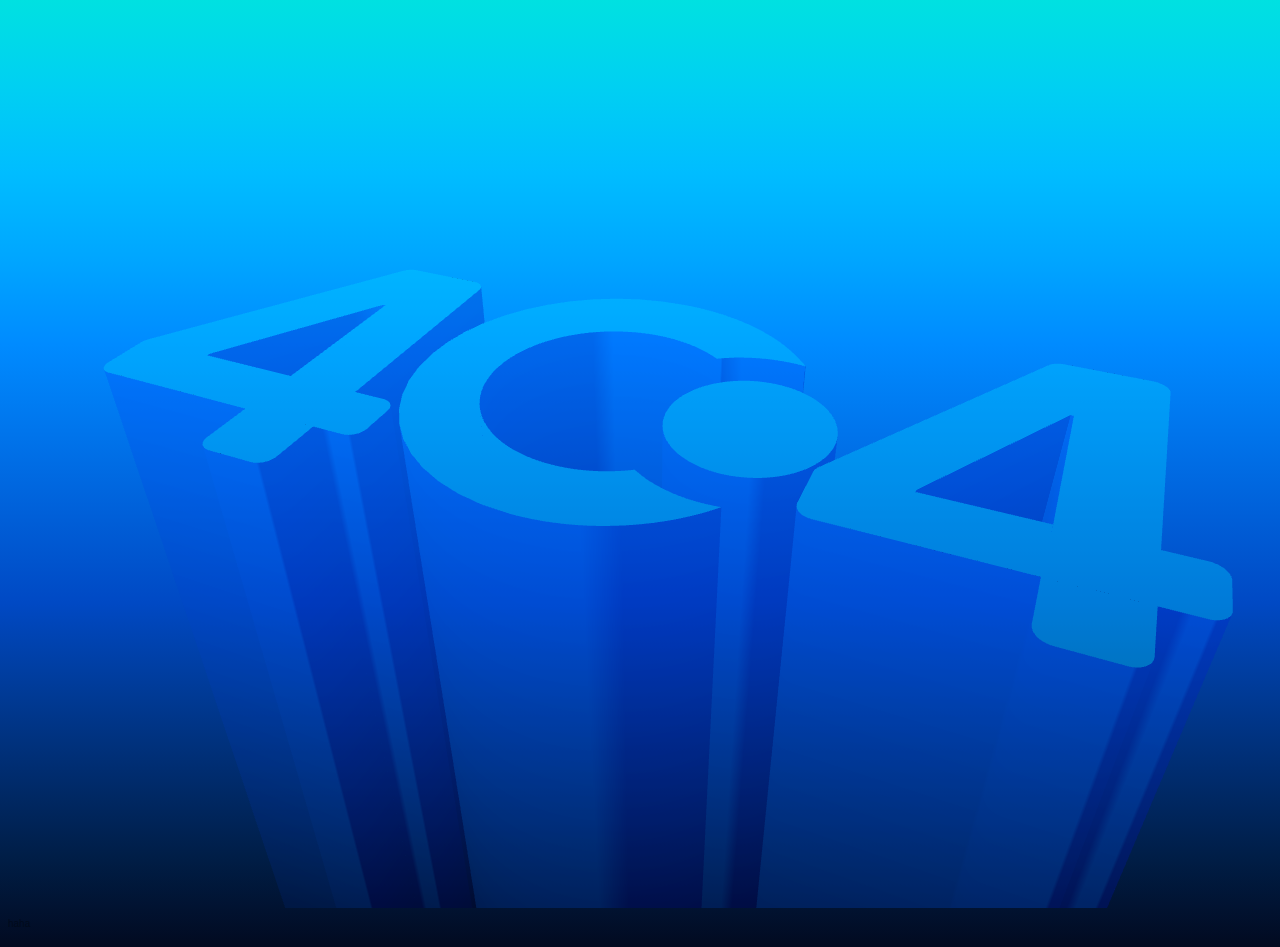
==== ocg-404/index.html @ 9bd66ad6 "Add OCG 404 test" ====
<!DOCTYPE html>
<html>
    <head>
        <meta charset="utf-8">
        <title>OCG 404</title>
        <meta name="description" content="">
        <meta name="viewport" content="width=device-width, initial-scale=1">
        <link rel="stylesheet" href="css/style.css">
    </head>
    <body>

        <script src="build/three.js"></script>
        <script src="jsm/loaders/GLTFLoader.js"></script>
        <script src="jsm/controls/OrbitControls.js"></script>
        <script src = "customshader/side-material.glsl"></script>
        <script src="main.js"></script>
        <script src="mobile.js"></script>

        <div id = "content_text"> <p>haha</p> </div>
    </body>
</html>
---- ocg-404/css/style.css ----
@import url('https://fonts.googleapis.com/css2?family=Roboto&display=swap');
body {
    font-family: Helvetica, FreeSans, Arial, sans-serif;
    font-size: 10px;
    background-image: linear-gradient(to top, #020a20, #001d45, #002c6e, #003b98, #0049c4, #005fd8, #0075ec, #008bff, #00a6ff, #00bdff, #00d0f2, #00e1e1);
    background-color: #005BFF; /*565646*/
}

div {
    opacity: 0.36;
}

#content_text {
    align-content: center;
}
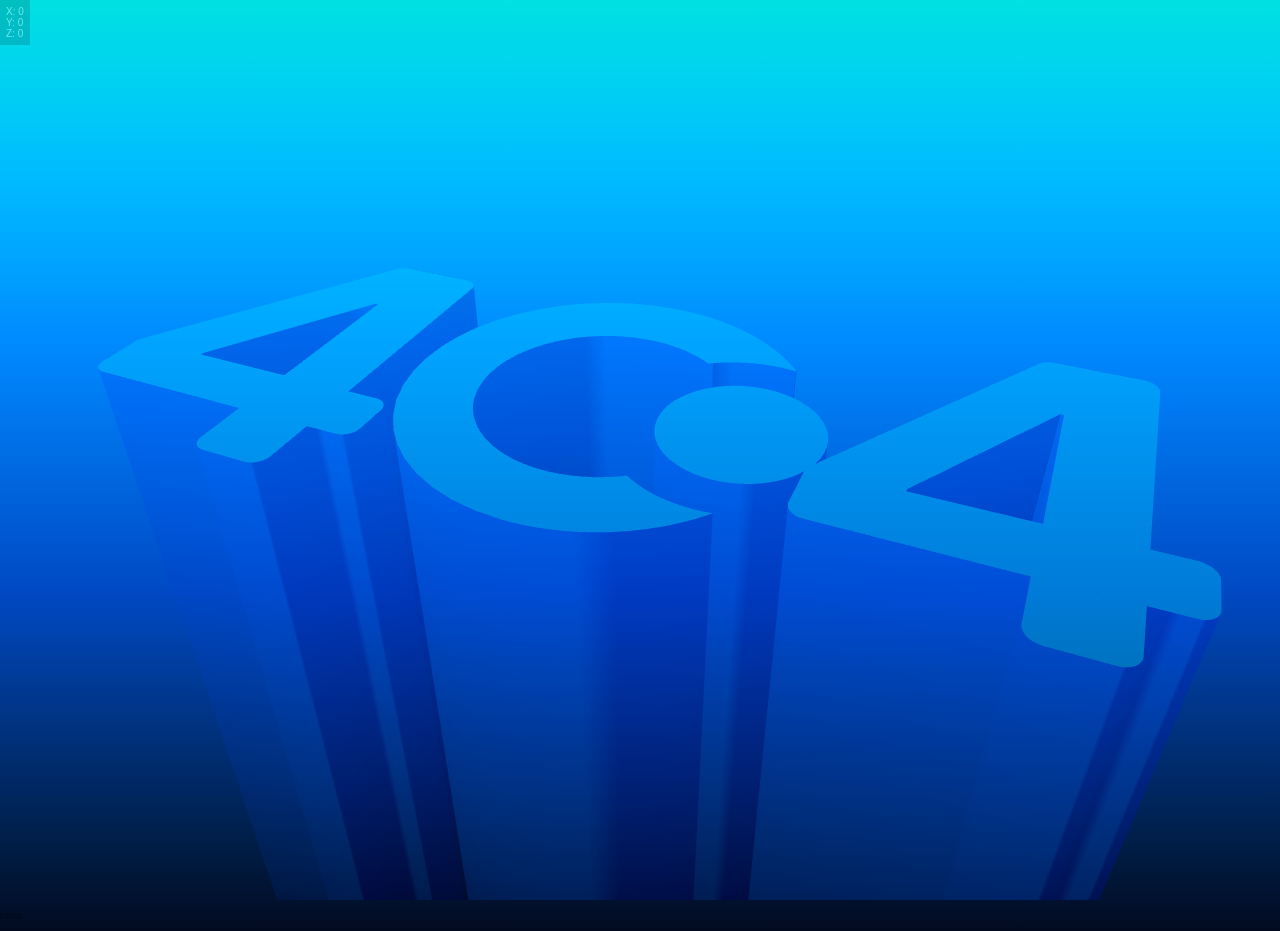
==== commit 7cd6d02e: "update ac test" ====
--- a/ocg-404/index.html
+++ b/ocg-404/index.html
@@ -17,5 +17,10 @@
         <script src="mobile.js"></script>
 
         <div id = "content_text"> <p>haha</p> </div>
+        <div id="acc_inspect" style="color: white;background: rgba(0,0,0,0.4);position: fixed;top:0;left:0;padding:6px;z-index:999;">
+            X: <span id="ac_x">0</span><br/>
+            Y: <span id="ac_y">0</span><br/>
+            Z: <span id="ac_z">0</span>
+        </div>
     </body>
 </html>--- a/ocg-404/css/style.css
+++ b/ocg-404/css/style.css
@@ -4,6 +4,7 @@
     font-size: 10px;
     background-image: linear-gradient(to top, #020a20, #001d45, #002c6e, #003b98, #0049c4, #005fd8, #0075ec, #008bff, #00a6ff, #00bdff, #00d0f2, #00e1e1);
     background-color: #005BFF; /*565646*/
+    margin: 0;
 }
 
 div {
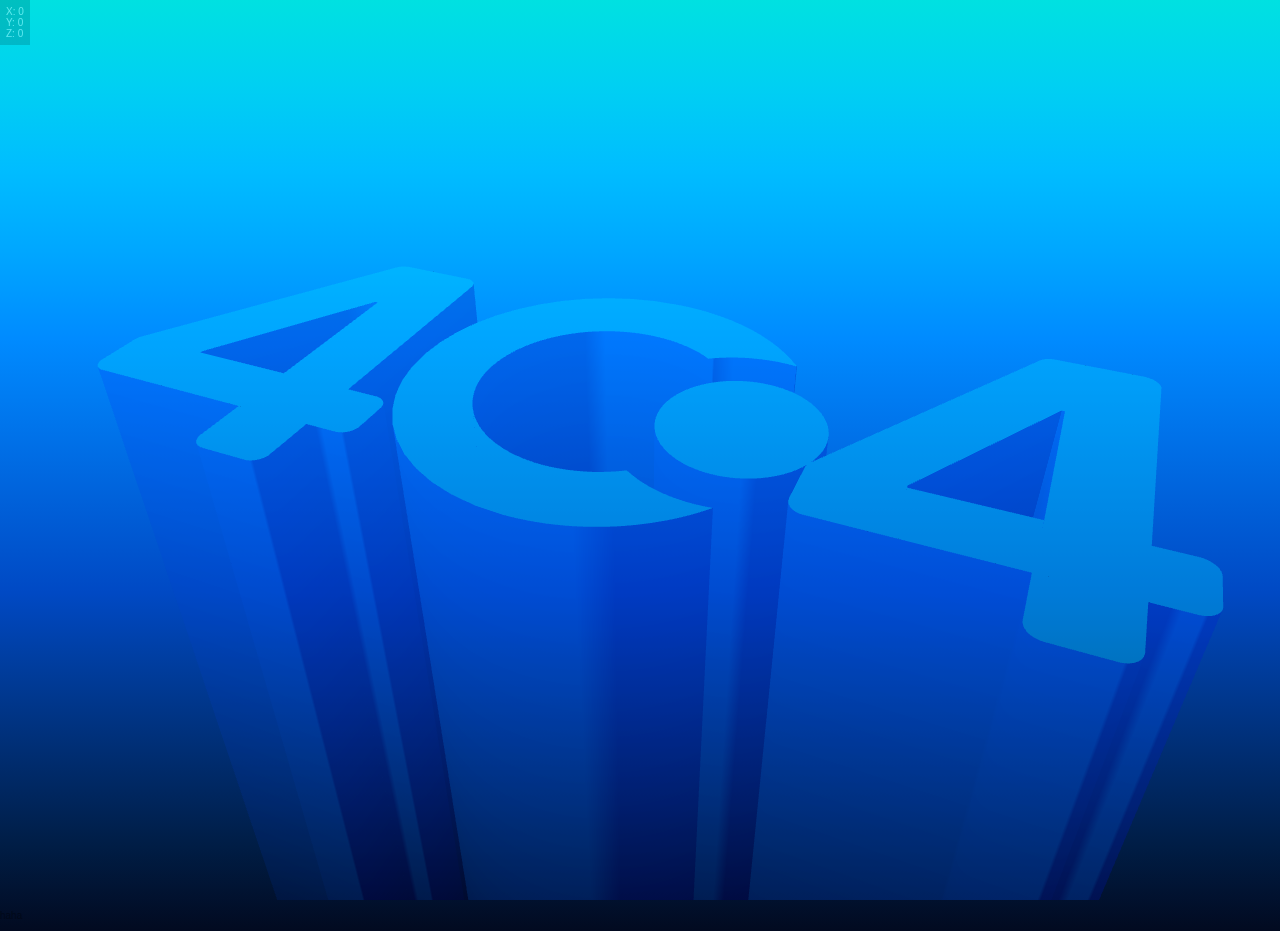
==== commit 4cea63e2: "update for test" ====
--- a/ocg-404/index.html
+++ b/ocg-404/index.html
@@ -14,7 +14,7 @@
         <script src="jsm/controls/OrbitControls.js"></script>
         <script src = "customshader/side-material.glsl"></script>
         <script src="main.js"></script>
-        <script src="mobile.js"></script>
+        <!-- <script src="mobile.js"></script> -->
 
         <div id = "content_text"> <p>haha</p> </div>
         <div id="acc_inspect" style="color: white;background: rgba(0,0,0,0.4);position: fixed;top:0;left:0;padding:6px;z-index:999;">
--- a/ocg-404/css/style.css
+++ b/ocg-404/css/style.css
@@ -3,14 +3,16 @@
     font-family: Helvetica, FreeSans, Arial, sans-serif;
     font-size: 10px;
     background-image: linear-gradient(to top, #020a20, #001d45, #002c6e, #003b98, #0049c4, #005fd8, #0075ec, #008bff, #00a6ff, #00bdff, #00d0f2, #00e1e1);
-    background-color: #005BFF; /*565646*/
+    background-color: #00e1e1; /*#005BFF; /*565646*/
     margin: 0;
 }
 
 div {
     opacity: 0.36;
 }
-
+canvas {
+    pointer-events: none;
+}
 #content_text {
     align-content: center;
 }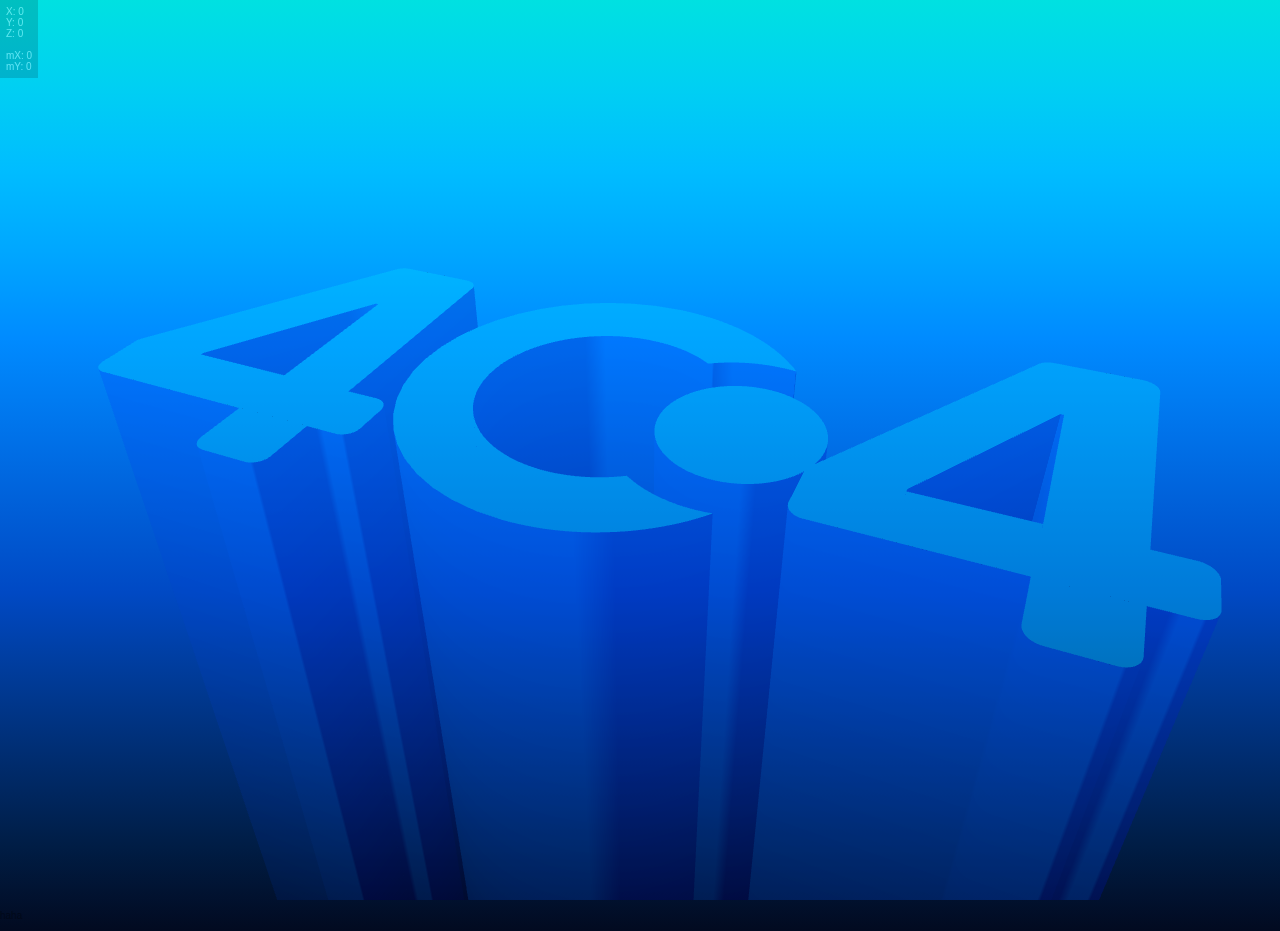
==== commit 3c573e96: "update for test" ====
--- a/ocg-404/index.html
+++ b/ocg-404/index.html
@@ -20,7 +20,9 @@
         <div id="acc_inspect" style="color: white;background: rgba(0,0,0,0.4);position: fixed;top:0;left:0;padding:6px;z-index:999;">
             X: <span id="ac_x">0</span><br/>
             Y: <span id="ac_y">0</span><br/>
-            Z: <span id="ac_z">0</span>
+            Z: <span id="ac_z">0</span><br/><br/>
+            mX: <span id="m_x">0</span><br/>
+            mY: <span id="m_y">0</span><br/>
         </div>
     </body>
 </html>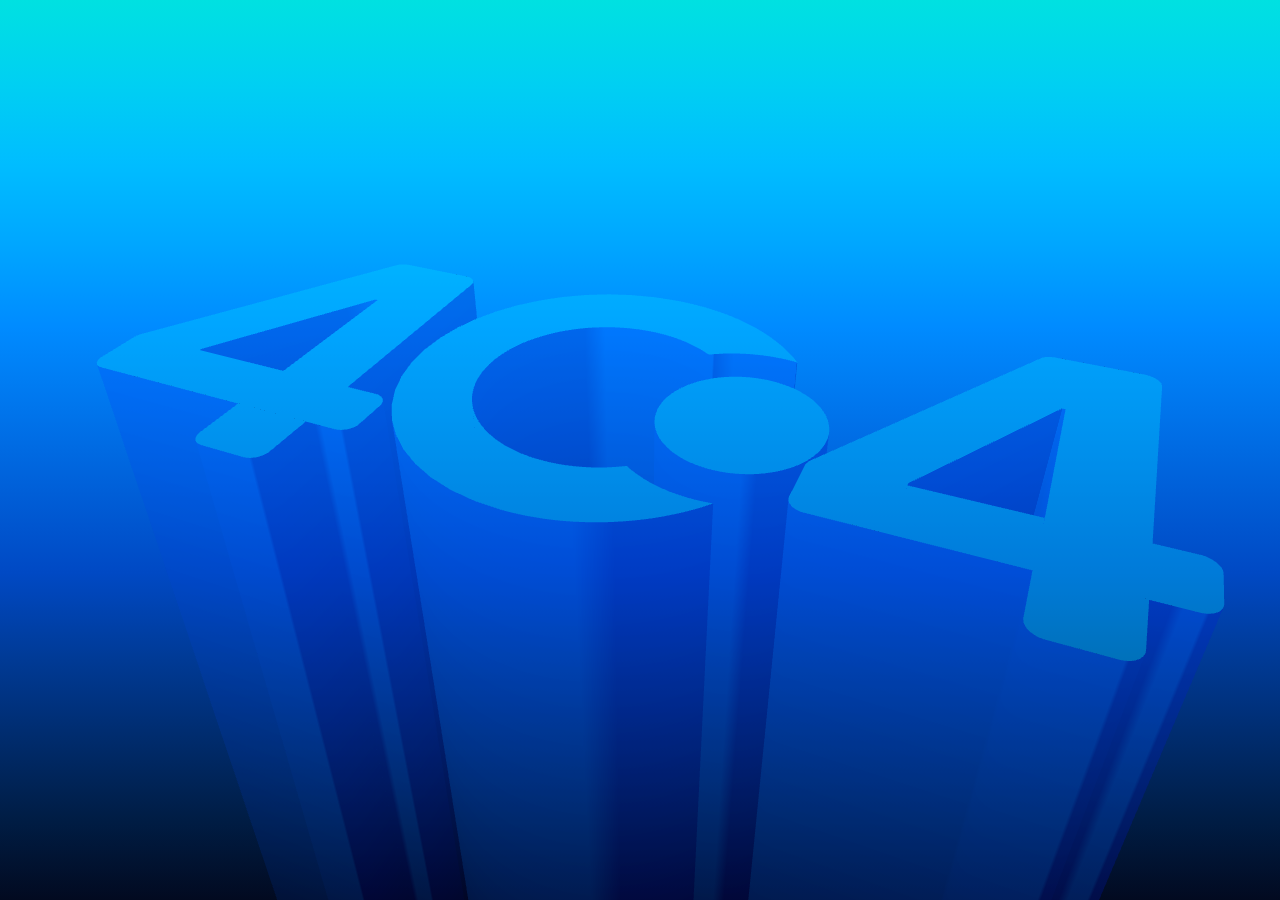
==== commit 04bed004: "update 404" ====
--- a/ocg-404/index.html
+++ b/ocg-404/index.html
@@ -9,20 +9,23 @@
     </head>
     <body>
 
+        <style>
+            .backdrop_container {
+                background-image: linear-gradient(to top, #020a20, #001d45, #002c6e, #003b98, #0049c4, #005fd8, #0075ec, #008bff, #00a6ff, #00bdff, #00d0f2, #00e1e1);
+                /*background-color: #00e1e1; /*#005BFF; /*565646*/
+                margin: 0; padding: 0;
+                position: fixed;top: 0;left: 0;width: 100%;height: 100%;
+                pointer-events: none;
+                z-index: -1;
+            }
+            .backdrop_canvas {opacity: 0.36;}
+        </style>
+        <div id="container_404" class="backdrop_container"></div>
+
         <script src="build/three.js"></script>
         <script src="jsm/loaders/GLTFLoader.js"></script>
         <script src="jsm/controls/OrbitControls.js"></script>
         <script src = "customshader/side-material.glsl"></script>
         <script src="main.js"></script>
-        <!-- <script src="mobile.js"></script> -->
-
-        <div id = "content_text"> <p>haha</p> </div>
-        <div id="acc_inspect" style="color: white;background: rgba(0,0,0,0.4);position: fixed;top:0;left:0;padding:6px;z-index:999;">
-            X: <span id="ac_x">0</span><br/>
-            Y: <span id="ac_y">0</span><br/>
-            Z: <span id="ac_z">0</span><br/><br/>
-            mX: <span id="m_x">0</span><br/>
-            mY: <span id="m_y">0</span><br/>
-        </div>
     </body>
 </html>--- a/ocg-404/css/style.css
+++ b/ocg-404/css/style.css
@@ -2,16 +2,9 @@
 body {
     font-family: Helvetica, FreeSans, Arial, sans-serif;
     font-size: 10px;
-    background-image: linear-gradient(to top, #020a20, #001d45, #002c6e, #003b98, #0049c4, #005fd8, #0075ec, #008bff, #00a6ff, #00bdff, #00d0f2, #00e1e1);
+    /* background-image: linear-gradient(to top, #020a20, #001d45, #002c6e, #003b98, #0049c4, #005fd8, #0075ec, #008bff, #00a6ff, #00bdff, #00d0f2, #00e1e1); */
     background-color: #00e1e1; /*#005BFF; /*565646*/
     margin: 0;
-}
-
-div {
-    opacity: 0.36;
-}
-canvas {
-    pointer-events: none;
 }
 #content_text {
     align-content: center;
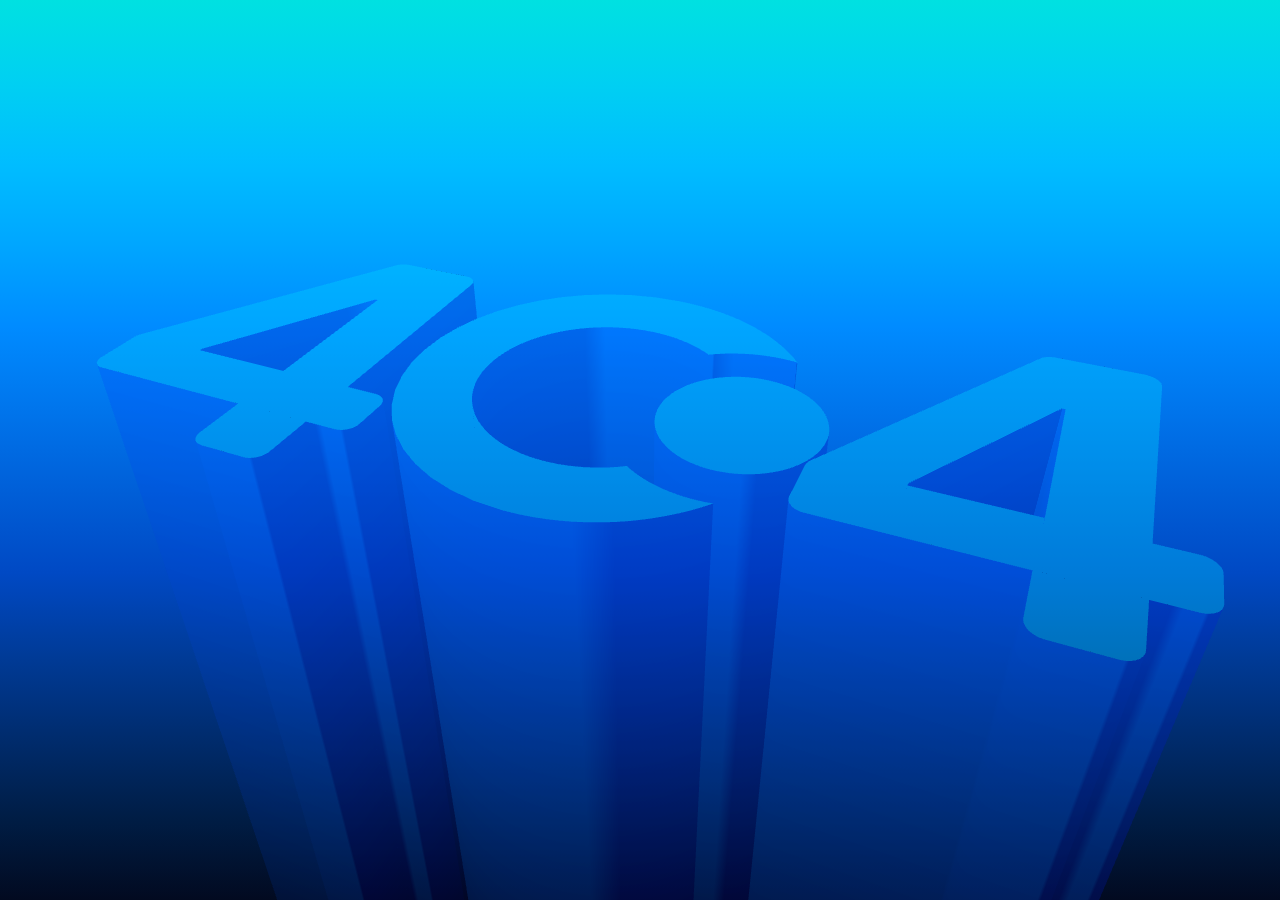
==== commit a8adfc1d: "update trigger hint" ====
--- a/ocg-404/index.html
+++ b/ocg-404/index.html
@@ -18,6 +18,30 @@
                 pointer-events: none;
                 z-index: -1;
             }
+            @media screen and (max-width: 1024px) {
+                .backdrop_container:not(.requested):after,
+                .backdrop_container:not(.requested):before {
+                    content: "";
+                    position: absolute;
+                    width: 64px;
+                    height: 64px;
+                    border-radius: 50%;
+                    background-color: transparent;
+                    box-shadow: inset 0 0 0 2px #00e1e1;
+                    top: 56%;
+                    left: 50%;
+                    transform: translate3d(-50%,0,0) scale(0);
+                    animation: orient_hint 2s linear infinite;
+                }
+                .backdrop_container:not(.requested):before {
+                    animation-delay: 0.4s;
+                }
+            }
+            @keyframes orient_hint {
+                0% { transform: translate3d(-50%,0,0) scale(0); }
+                70% {opacity: 0;}
+                100% { transform: translate3d(-50%,0,0) scale(2);opacity: 0; }
+            }
             .backdrop_canvas {opacity: 0.36;}
         </style>
         <div id="container_404" class="backdrop_container"></div>
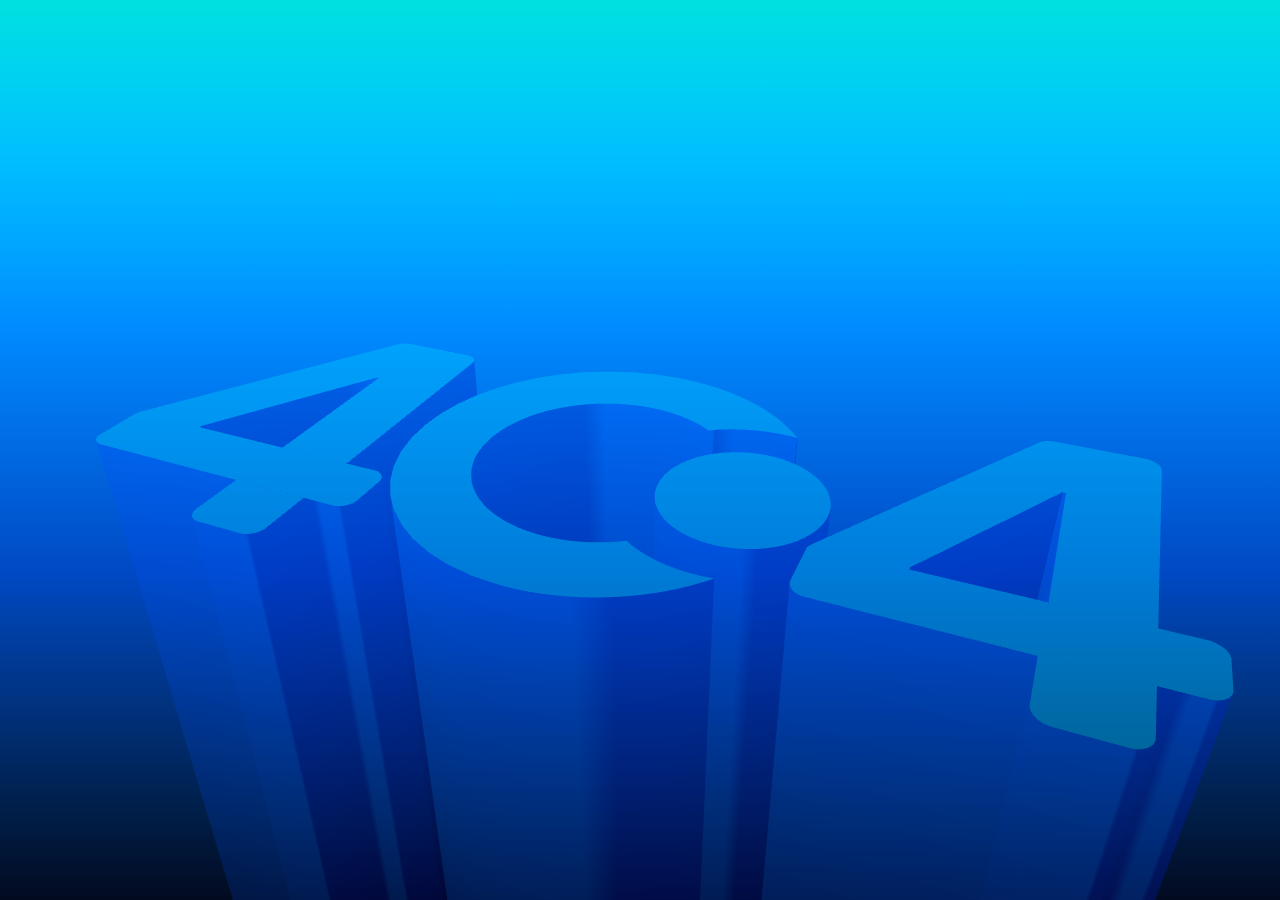
==== commit 9af0a72c: "update demo" ====
--- a/ocg-404/index.html
+++ b/ocg-404/index.html
@@ -45,11 +45,11 @@
             .backdrop_canvas {opacity: 0.36;}
         </style>
         <div id="container_404" class="backdrop_container"></div>
-
-        <script src="build/three.js"></script>
+        <script type="module" src="main.js"></script>
+        <!-- <script src="build/three.js"></script>
         <script src="jsm/loaders/GLTFLoader.js"></script>
         <script src="jsm/controls/OrbitControls.js"></script>
-        <script src = "customshader/side-material.glsl"></script>
-        <script src="main.js"></script>
+        <script src="customshader/side-material.glsl"></script>
+        <script type="module" src="main.js"></script> -->
     </body>
 </html>